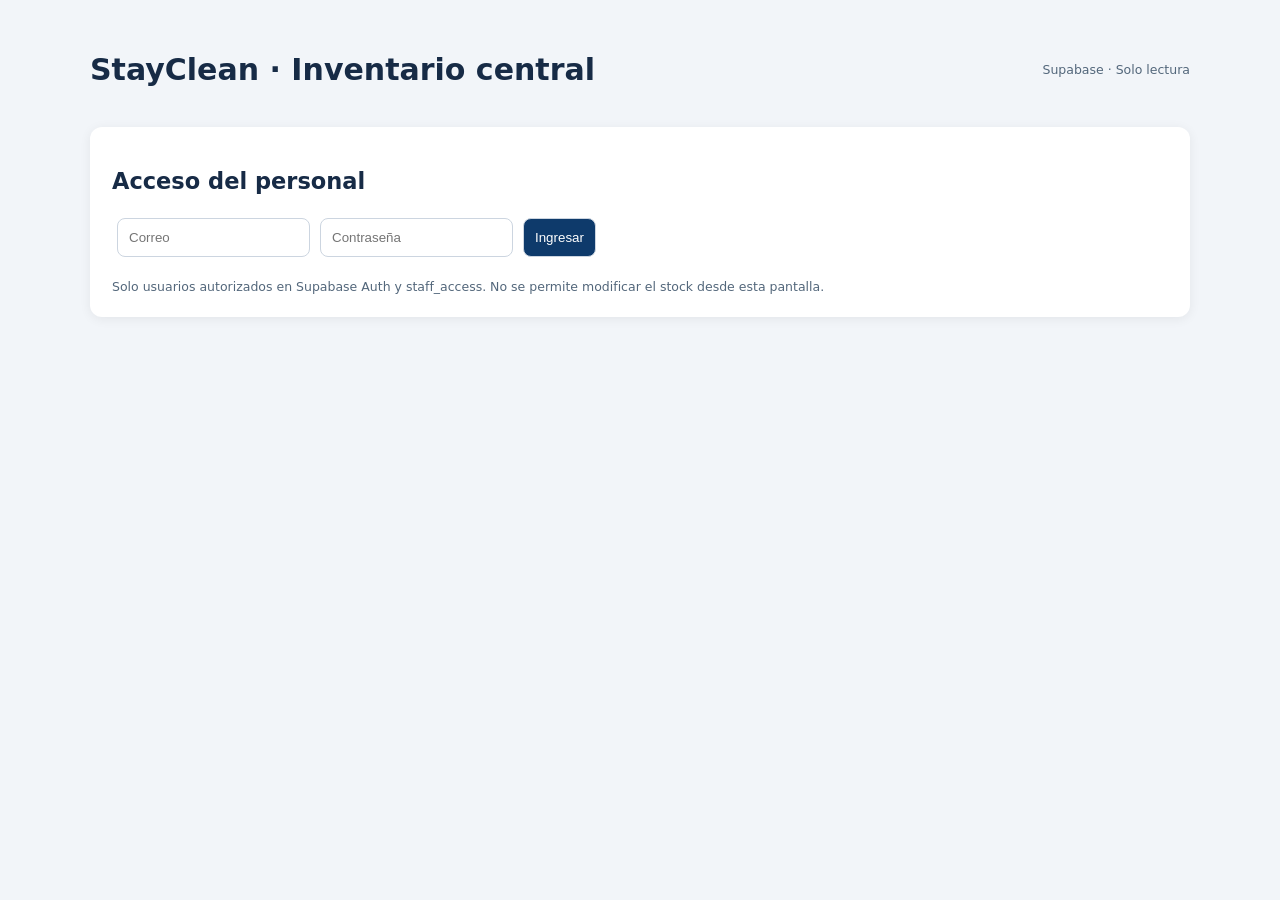
==== index.html @ 9523588f "test: publicar panel de inventario protegido" ====
<!doctype html>
<html lang="es"><head><meta charset="utf-8"><meta name="viewport" content="width=device-width,initial-scale=1"><title>StayClean · Inventario central</title>
<style>body{font:15px system-ui,sans-serif;background:#f2f5f9;color:#172b46;margin:0}main{max-width:1100px;margin:32px auto;padding:0 18px}header{display:flex;justify-content:space-between;align-items:center}section{background:white;padding:22px;border-radius:12px;margin-top:20px;box-shadow:0 2px 12px #0001}input,button{padding:11px;margin:5px;border:1px solid #ccd5e0;border-radius:8px}button{background:#0e3a6b;color:white;cursor:pointer}button:disabled{opacity:.5}table{width:100%;border-collapse:collapse}th,td{text-align:left;padding:9px;border-bottom:1px solid #e7edf3}th{background:#f6f8fb}#error{color:#a21d2a}small{color:#53677b}.scroll{overflow:auto}</style></head><body>
<main><header><h1>StayClean · Inventario central</h1><small>Supabase · Solo lectura</small></header>
<section id="login"><h2>Acceso del personal</h2><form id="loginForm"><input id="email" type="email" placeholder="Correo" autocomplete="username" required><input id="password" type="password" placeholder="Contraseña" autocomplete="current-password" required><button>Ingresar</button></form><p id="error" role="alert"></p><small>Solo usuarios autorizados en Supabase Auth y staff_access. No se permite modificar el stock desde esta pantalla.</small></section>
<section id="inventory" hidden><div style="display:flex;justify-content:space-between;align-items:center;gap:10px"><h2>Productos y stock</h2><div><button id="reload">Actualizar</button><button id="logout">Salir</button></div></div><p id="summary"></p><nav style="margin:12px 0"><button id="showProducts">Productos</button><button id="showPurchases">Compras</button><button id="showOrders">Pedidos</button><button id="showMovements">Movimientos</button></nav><div class="scroll"><table><thead><tr><th>SKU</th><th>Producto</th><th>Stock base</th><th>Precio venta</th><th>Costo</th><th>Estado</th></tr></thead><tbody id="rows"></tbody></table></div></section></main>
<script type="module">
import { signInAdmin,signOutAdmin,loadAdminProducts,loadAdminPurchases,loadAdminOrders,loadAdminMovements } from './js/supabase_admin.js';
const $=id=>document.getElementById(id);const money=n=>new Intl.NumberFormat('es-AR',{style:'currency',currency:'ARS'}).format(Number(n)||0);
async function reload(){const products=await loadAdminProducts();$('rows').replaceChildren(...products.map(p=>{const tr=document.createElement('tr');for(const value of [p.sku,p.name,p.current_stock,money(p.sale_price),money(p.caviahue_cost),p.pricing_status||'OK']){const td=document.createElement('td');td.textContent=value??'';tr.append(td)}return tr}));$('summary').textContent=`${products.length} productos · ${products.reduce((sum,p)=>sum+Number(p.current_stock||0),0)} unidades en stock`;}
$('loginForm').addEventListener('submit',async e=>{e.preventDefault();$('error').textContent='';try{await signInAdmin($('email').value,$('password').value);await reload();$('login').hidden=true;$('inventory').hidden=false;$('password').value='';}catch(err){$('error').textContent=err.message;}});
const table = document.querySelector('#inventory table');
const show = async (title,columns,load) => {
  const data=await load();
  const thead=table.querySelector('thead tr');thead.replaceChildren(...columns.map(([label])=>{const th=document.createElement('th');th.textContent=label;return th}));
  $('rows').replaceChildren(...data.map(record=>{const tr=document.createElement('tr');for(const [,key] of columns){const td=document.createElement('td');td.textContent=record[key]??'';tr.append(td)}return tr}));
  $('summary').textContent=`${title}: ${data.length} registros (máximo 250)`;
};
$('showProducts').addEventListener('click',()=>reload().catch(e=>alert(e.message)));
$('showPurchases').addEventListener('click',()=>show('Compras',[['Fecha','date'],['Proveedor','supplier_name'],['Total','total_final'],['Estado','status']],loadAdminPurchases).catch(e=>alert(e.message)));
$('showOrders').addEventListener('click',()=>show('Pedidos',[['Número','order_number'],['Cliente','customer_name'],['Total','total'],['Estado','status']],loadAdminOrders).catch(e=>alert(e.message)));
$('showMovements').addEventListener('click',()=>show('Movimientos',[['Fecha','date'],['Producto','product_name'],['Tipo','movement_type'],['Cantidad base','quantity_base']],loadAdminMovements).catch(e=>alert(e.message)));
$('reload').addEventListener('click',async()=>{try{await reload()}catch(err){alert(err.message)}});
$('logout').addEventListener('click',async()=>{await signOutAdmin();$('inventory').hidden=true;$('login').hidden=false});
</script></body></html>
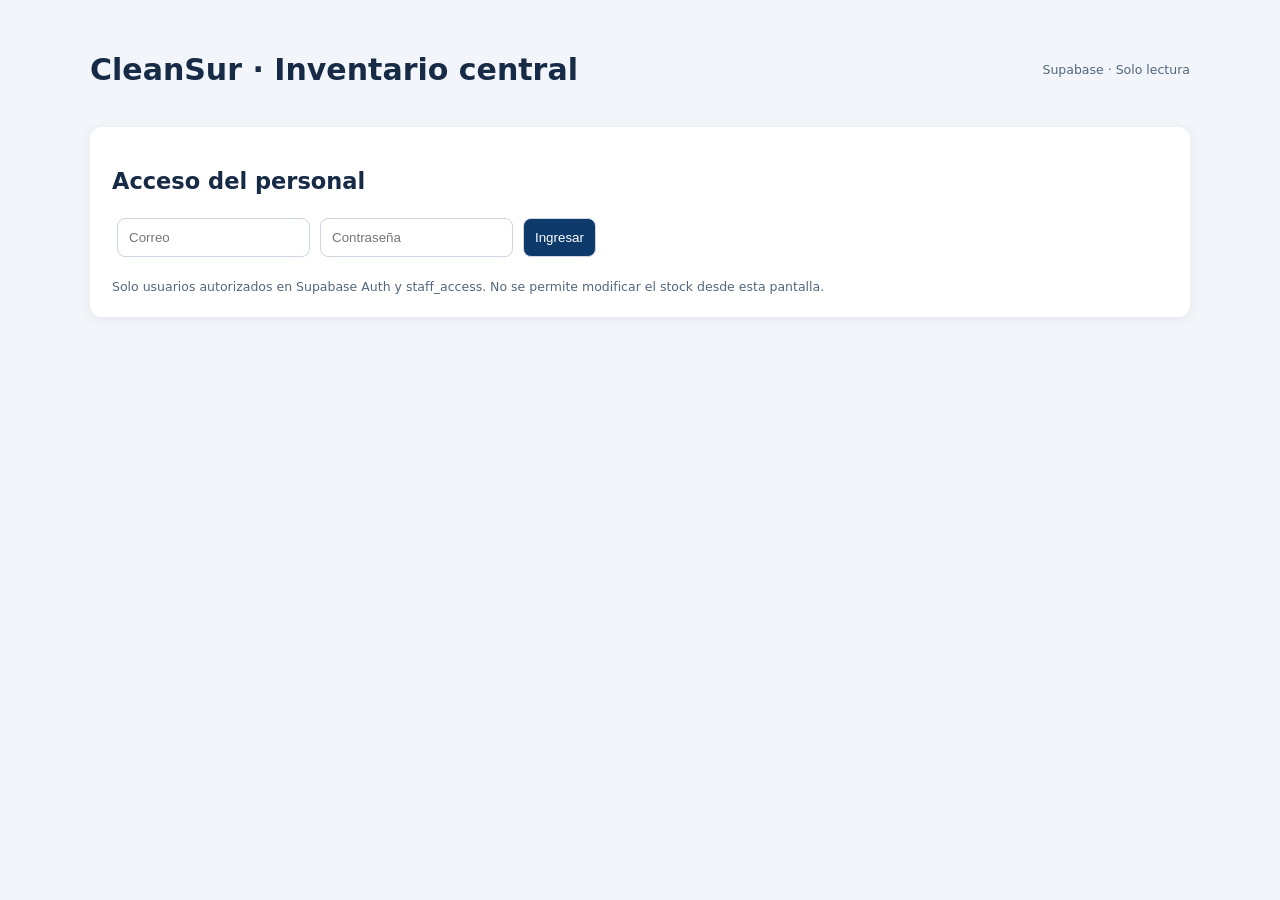
==== commit d677000c: "Apply CleanSur identity to inventory landing page" ====
--- a/index.html
+++ b/index.html
@@ -1,7 +1,7 @@
 <!doctype html>
-<html lang="es"><head><meta charset="utf-8"><meta name="viewport" content="width=device-width,initial-scale=1"><title>StayClean · Inventario central</title>
+<html lang="es"><head><meta charset="utf-8"><meta name="viewport" content="width=device-width,initial-scale=1"><title>CleanSur · Inventario central</title>
 <style>body{font:15px system-ui,sans-serif;background:#f2f5f9;color:#172b46;margin:0}main{max-width:1100px;margin:32px auto;padding:0 18px}header{display:flex;justify-content:space-between;align-items:center}section{background:white;padding:22px;border-radius:12px;margin-top:20px;box-shadow:0 2px 12px #0001}input,button{padding:11px;margin:5px;border:1px solid #ccd5e0;border-radius:8px}button{background:#0e3a6b;color:white;cursor:pointer}button:disabled{opacity:.5}table{width:100%;border-collapse:collapse}th,td{text-align:left;padding:9px;border-bottom:1px solid #e7edf3}th{background:#f6f8fb}#error{color:#a21d2a}small{color:#53677b}.scroll{overflow:auto}</style></head><body>
-<main><header><h1>StayClean · Inventario central</h1><small>Supabase · Solo lectura</small></header>
+<main><header><h1>CleanSur · Inventario central</h1><small>Supabase · Solo lectura</small></header>
 <section id="login"><h2>Acceso del personal</h2><form id="loginForm"><input id="email" type="email" placeholder="Correo" autocomplete="username" required><input id="password" type="password" placeholder="Contraseña" autocomplete="current-password" required><button>Ingresar</button></form><p id="error" role="alert"></p><small>Solo usuarios autorizados en Supabase Auth y staff_access. No se permite modificar el stock desde esta pantalla.</small></section>
 <section id="inventory" hidden><div style="display:flex;justify-content:space-between;align-items:center;gap:10px"><h2>Productos y stock</h2><div><button id="reload">Actualizar</button><button id="logout">Salir</button></div></div><p id="summary"></p><nav style="margin:12px 0"><button id="showProducts">Productos</button><button id="showPurchases">Compras</button><button id="showOrders">Pedidos</button><button id="showMovements">Movimientos</button></nav><div class="scroll"><table><thead><tr><th>SKU</th><th>Producto</th><th>Stock base</th><th>Precio venta</th><th>Costo</th><th>Estado</th></tr></thead><tbody id="rows"></tbody></table></div></section></main>
 <script type="module">
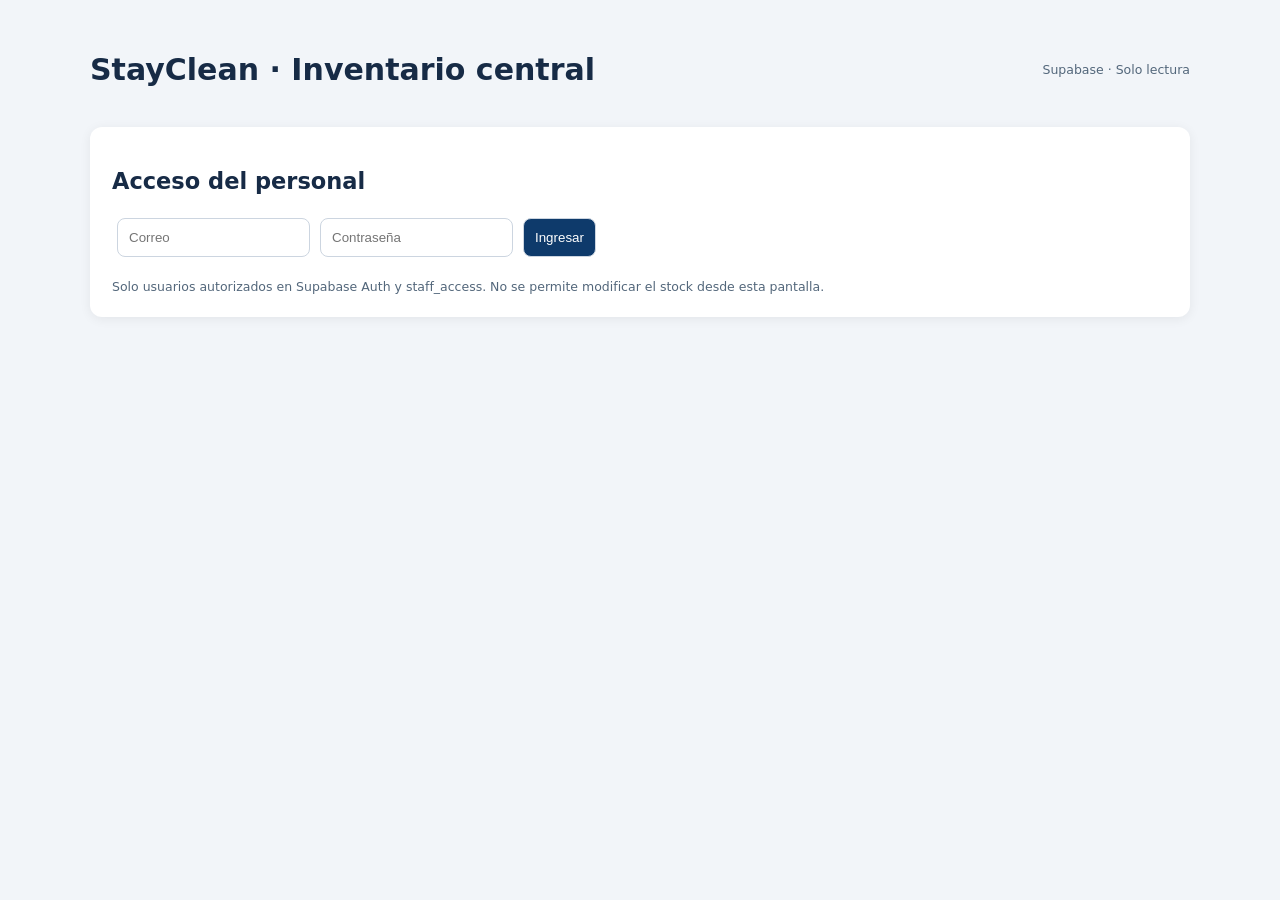
==== commit 1440c234: "Open the ERP from the CleanSur Pages root after rename" ====
--- a/index.html
+++ b/index.html
@@ -1,7 +1,15 @@
 <!doctype html>
-<html lang="es"><head><meta charset="utf-8"><meta name="viewport" content="width=device-width,initial-scale=1"><title>CleanSur · Inventario central</title>
-<style>body{font:15px system-ui,sans-serif;background:#f2f5f9;color:#172b46;margin:0}main{max-width:1100px;margin:32px auto;padding:0 18px}header{display:flex;justify-content:space-between;align-items:center}section{background:white;padding:22px;border-radius:12px;margin-top:20px;box-shadow:0 2px 12px #0001}input,button{padding:11px;margin:5px;border:1px solid #ccd5e0;border-radius:8px}button{background:#0e3a6b;color:white;cursor:pointer}button:disabled{opacity:.5}table{width:100%;border-collapse:collapse}th,td{text-align:left;padding:9px;border-bottom:1px solid #e7edf3}th{background:#f6f8fb}#error{color:#a21d2a}small{color:#53677b}.scroll{overflow:auto}</style></head><body>
-<main><header><h1>CleanSur · Inventario central</h1><small>Supabase · Solo lectura</small></header>
+<html lang="es"><head><meta charset="utf-8"><meta name="viewport" content="width=device-width,initial-scale=1"><title>StayClean · Inventario central</title>
+<style>body{font:15px system-ui,sans-serif;background:#f2f5f9;color:#172b46;margin:0}main{max-width:1100px;margin:32px auto;padding:0 18px}header{display:flex;justify-content:space-between;align-items:center}section{background:white;padding:22px;border-radius:12px;margin-top:20px;box-shadow:0 2px 12px #0001}input,button{padding:11px;margin:5px;border:1px solid #ccd5e0;border-radius:8px}button{background:#0e3a6b;color:white;cursor:pointer}button:disabled{opacity:.5}table{width:100%;border-collapse:collapse}th,td{text-align:left;padding:9px;border-bottom:1px solid #e7edf3}th{background:#f6f8fb}#error{color:#a21d2a}small{color:#53677b}.scroll{overflow:auto}</style><script>
+  if (location.hostname === 'cleansur1.github.io' && location.pathname === '/') {
+    const erp = new URL('/erp/', location.origin);
+    erp.search = location.search;
+    erp.hash = location.hash;
+    location.replace(erp);
+  }
+</script>
+</head><body>
+<main><header><h1>StayClean · Inventario central</h1><small>Supabase · Solo lectura</small></header>
 <section id="login"><h2>Acceso del personal</h2><form id="loginForm"><input id="email" type="email" placeholder="Correo" autocomplete="username" required><input id="password" type="password" placeholder="Contraseña" autocomplete="current-password" required><button>Ingresar</button></form><p id="error" role="alert"></p><small>Solo usuarios autorizados en Supabase Auth y staff_access. No se permite modificar el stock desde esta pantalla.</small></section>
 <section id="inventory" hidden><div style="display:flex;justify-content:space-between;align-items:center;gap:10px"><h2>Productos y stock</h2><div><button id="reload">Actualizar</button><button id="logout">Salir</button></div></div><p id="summary"></p><nav style="margin:12px 0"><button id="showProducts">Productos</button><button id="showPurchases">Compras</button><button id="showOrders">Pedidos</button><button id="showMovements">Movimientos</button></nav><div class="scroll"><table><thead><tr><th>SKU</th><th>Producto</th><th>Stock base</th><th>Precio venta</th><th>Costo</th><th>Estado</th></tr></thead><tbody id="rows"></tbody></table></div></section></main>
 <script type="module">
